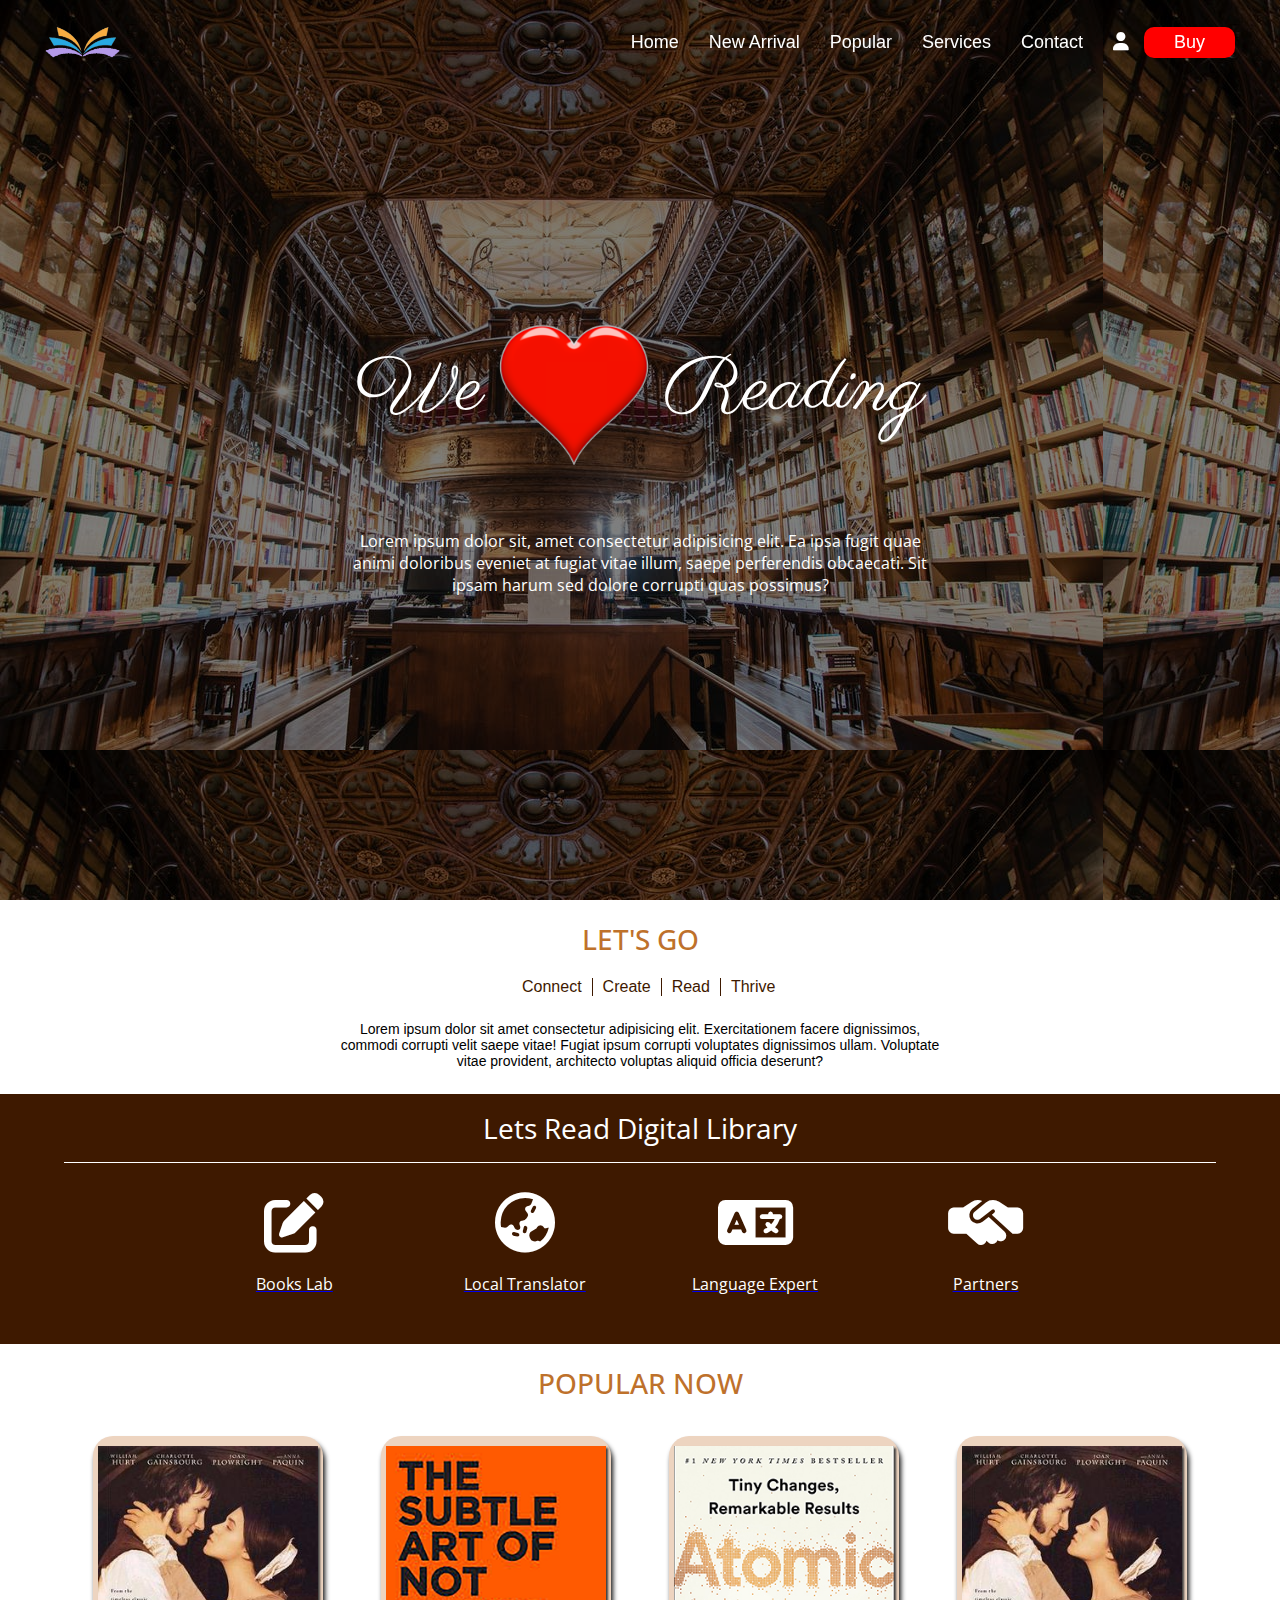
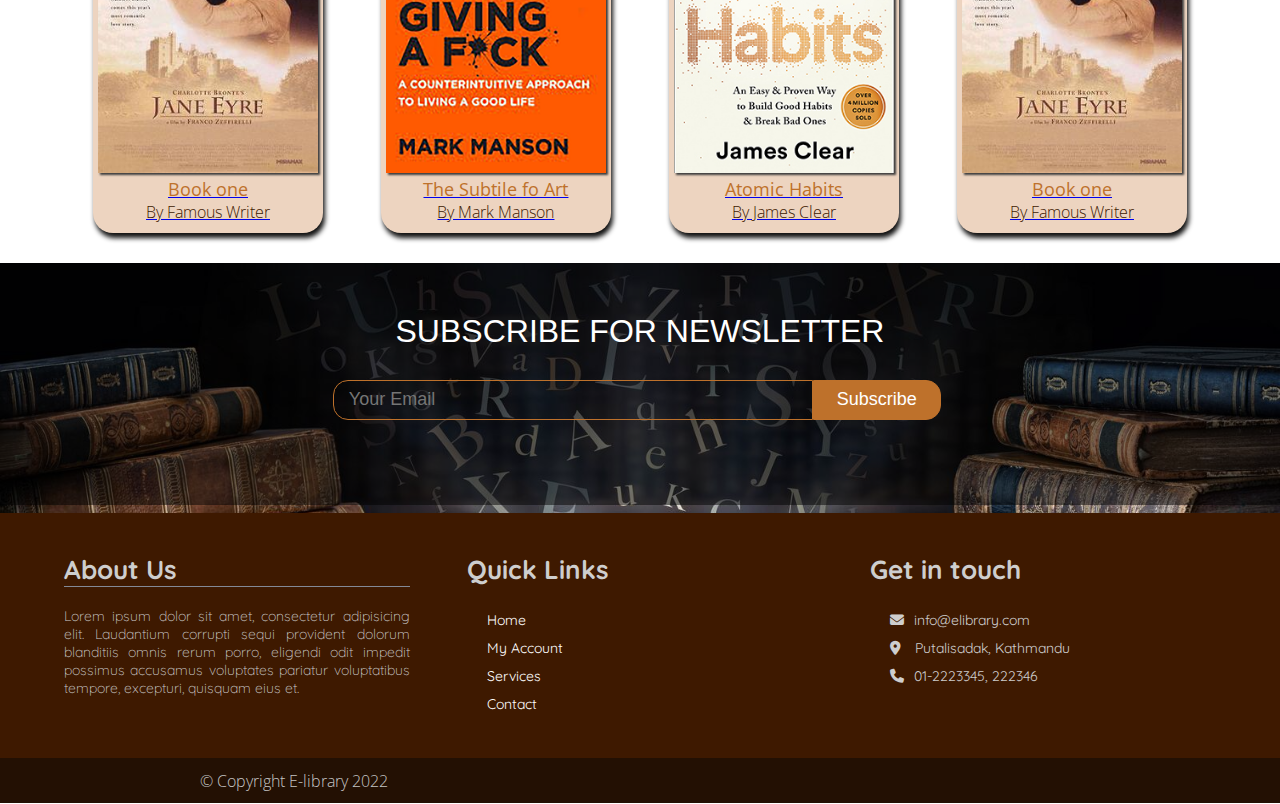
==== index.html @ 8143d74d "first commit" ====
<!DOCTYPE html>
<!-- Created By CodingNepal - www.codingnepalweb.com -->
<html lang="en">
<head>
    <meta charset="UTF-8">
    <meta name="viewport" content="width=device-width, initial-scale=1.0">
    <title>Elibrary</title>
    <!--css-->
    <link rel="stylesheet" href="css/style.css">

    <!--fontawesome cdn-->
    <link rel="stylesheet" href="https://cdnjs.cloudflare.com/ajax/libs/font-awesome/6.1.2/css/all.min.css">

</head>
<body>
    <!--start of navbar-->
    <nav class="navbar">
        <div class="content">
            <!--logo-->
          <div class="logo"><a href="index.html"><img src="images/logo.png" alt="logo"></a></div>
          <!--menus-->
          <ul class="menu-list">
            <div class="icon cancel-btn">
              <i class="fas fa-times"></i>
            </div>
            <li><a href="index.html">Home</a></li>
            <li><a href="#">New Arrival</a></li>
            <li><a href="#">Popular</a></li>
            <li><a href="services.html">Services</a></li>
            <li><a href="contact.html">Contact</a></li>
            <li id="account"><a href="#"><i class="fa fa-user"></i></a></li>
            <li id="buy"><a href="buy.html">Buy</a></li>
          </ul>
          <div class="icon menu-btn">
            <i class="fas fa-bars"></i>
          </div>
        </div>
      </nav>
    <!--start of body-->
      <section class="banner">
           <div class="overlay">
               <div class="container">
                   <div class="home-design">
                       <div class="heading">
                           <h1>We</h1>
                           <img id="heart" src="images/heart.png" alt="image">
                           <h2>Reading</h2>
                       </div>
                       <div class="heading-content">
                           <p>
                               Lorem ipsum dolor sit, amet consectetur adipisicing elit.
                               Ea ipsa fugit quae animi doloribus eveniet at fugiat vitae
                               illum, saepe perferendis obcaecati. Sit ipsam harum sed dolore
                               corrupti quas possimus?
                           </p>
                       </div>
    
                   </div>
               </div>
           </div>
    
       </section>
    <div class="content1">
       <div class="container">
           <h1>Let's Go</h1>
           <ul>
               <li class="conect">Connect</li>
               <li class="create">Create</li>
               <li class="read">Read</li>
               <li class="thrive">Thrive</li>
           </ul>
           <p>
               Lorem ipsum dolor sit amet consectetur adipisicing elit.
               Exercitationem facere dignissimos, commodi corrupti velit saepe
               vitae! Fugiat ipsum corrupti voluptates dignissimos ullam. Voluptate
               vitae provident, architecto voluptas aliquid officia deserunt?
           </p>
       </div>
    </div>
    <!--start of content 2-->
    <div class="content2">
       <div class="container">
           <h1>Lets Read Digital Library</h1>
           <div class="services">
               <ul>
                   <li><a href="#"><i class="fa-solid fa-pen-to-square"></i><h2>Books Lab</h2></a></li>
                   <li><a href="#"><i class="fa-solid fa-earth-asia"></i><h2>Local Translator</h2></a></li>
                   <li><a href="#"><i class="fa-solid fa-language"></i><h2>Language Expert</h2></a></li>
                   <li><a href="#"><i class="fa-solid fa-handshake-simple"></i><h2>Partners</h2></a></li>
               </ul>
           </div>
       </div>
    </div>
    <!--start of content 3-->
    <div class="content1">
       <div class="container">
           <h1>Popular now</h1>
           <div class="books">
            <!--flip card-->
               <div class="book1">
                <!--child-->
                <div class="flip-card-inner">
                    <!--grand child-->

                    <!--flip card front-->
                   <div class="book">
                           <a href="#">
                               <img src="images/book1.jpg"  alt="book2">
                               <h2>Book one</h2>
                               <h3>By Famous Writer</h3>
                           </a>
                   </div>
                   <!--flip effect back-->
                   <!-- <div class="flip-card-back">
                    <h1>John Doe</h1> 
                    <p>Architect & Engineer</p> 
                    <p>We love that guy</p>
                  </div> -->
                </div>
                
               </div>
    
               <div class="book1">
                <div class="book">
                        <a href="#">
                            <img src="images/book2.png"  alt="book2">
                            <h2>The Subtile fo Art</h2>
                            <h3>By Mark Manson</h3>
                        </a>
                </div>
                </div>
    
    
                <div class="book1">
                    <div class="book">
                            <a href="#">
                                <img src="images/book3.jpg"  alt="book2">
                                <h2>Atomic Habits</h2>
                                <h3>By James Clear</h3>
                            </a>
                    </div>
                </div>
    
    
                <div class="book1">
                    <div class="book">
                            <a href="#">
                                <img src="images/book1.jpg"  alt="book2">
                                <h2>Book one</h2>
                                <h3>By Famous Writer</h3>
                            </a>
                    </div>
                </div>
           </div>
       </div>
    </div>
    <!--end of popular books-->
    <div class="subscription">
       <div class="subscribe">
           <div class="newsletter">
               <h1>Subscribe for Newsletter</h1>
               <form action="#" method="#">
                   <label for="email">
                       <input type="text" placeholder="Your Email" name="email" id="email">
                       <button>Subscribe</button>
                   </label>
               </form>
           </div>
    
       </div>
    </div>
    <!--start of footer-->
    <footer>
       <div class="container">
           <div class="col-1">
               <h1>About Us</h1>
               <p>Lorem ipsum dolor sit amet, consectetur adipisicing elit. Laudantium corrupti sequi provident
                   dolorum blanditiis omnis rerum porro, eligendi odit impedit possimus accusamus voluptates pariatur
                   voluptatibus tempore, excepturi, quisquam eius et.</p>
           </div>
           <div class="col">
               <h1>Quick Links</h1>
               <ul>
                   <li><a href="#">Home</a></li>
                   <li><a href="#">My Account</a></li>
                   <li><a href="#">Services</a></li>
                   <li><a href="#">Contact</a></li>
               </ul>
           </div>
           <div class="col">
               <div class="contact1">
                   <h1>Get in touch</h1>
                   <ul>
                       <li><i class="fa-solid fa-envelope"></i>info@elibrary.com</li>
                       <li><i class="fa-solid fa-location-dot"></i> Putalisadak, Kathmandu</li>
                       <li><i class="fa-solid fa-phone"></i>01-2223345, 222346</li>
                   </ul>
               </div>
           </div>
       </div>
       <div class="company">
           <h1>&copy; Copyright E-library 2022</h1>
       </div>
    </footer>
    <!--js link-->
      <script>
        const body = document.querySelector("body");
        const navbar = document.querySelector(".navbar");
        const menu = document.querySelector(".menu-list");
        const menuBtn = document.querySelector(".menu-btn");
        const cancelBtn = document.querySelector(".cancel-btn");
        menuBtn.onclick = ()=>{
          menu.classList.add("active");
          menuBtn.classList.add("hide");
          cancelBtn.classList.add("show");
          body.classList.add("disabledScroll");
        }
        cancelBtn.onclick = ()=>{
          menu.classList.remove("active");
          menuBtn.classList.remove("hide");
          cancelBtn.classList.remove("show");
          body.classList.remove("disabledScroll");
        }
    
        window.onscroll = ()=>{
          this.scrollY > 20 ? navbar.classList.add("sticky") : navbar.classList.remove("sticky");
        }
      </script>
     
    
    </body>
    </html>
---- css/style.css ----
@import url('https://fonts.googleapis.com/css2?family=Dosis:wght@200&family=Open+Sans:wght@300;400&family=Parisienne&family=Quicksand:wght@300&display=swap');

/*google fonts
font-family: 'Open Sans', sans-serif;
font-family: 'Parisienne', cursive;
*/


*{
    margin: 0;
    padding: 0;
    box-sizing: border-box;
    font-family: 'Poppins', sans-serif;
  } 
.content{
    max-width: 1250px;
    margin: auto;
    padding: 0px 30px;
}
/*start of nav menu for desktop scren */
.navbar{
    position: fixed;
    z-index: 5;
    width: 100%;
    padding: 25px 0;
    transition: all 0.3s ease;
}
.navbar.sticky{
    padding: 10px 0;
    background: #231003;
    box-shadow: 0px 3px 5px 0px rgba(0,0,0,0.1);
}
.navbar .content{
    display: flex;
    align-items: center;
    justify-content: space-between;
}
.navbar .logo img{
    width: 75px;
}
.navbar .menu-list{
    display: inline-flex;
}
.menu-list li{
    list-style: none;
}
.menu-list #buy{
    background-color: red;
    padding: 5px 15px;
    border-radius: 10px;
    margin-top: -5px;
}
.menu-list li a{
    color: #fff;
    font-size: 18px;
    font-weight: 500;
    text-decoration: none;
    transition: all 0.3s ease;
    padding: 5px 15px;
}
.menu-list li a:hover{
    background-color: #be712b;
}
  
.banner{
      position: relative;
      width: 100%;
      height: 100vh;
      background-size: cover;
      background-position:center;
      background: url(../images/cover.jpeg);
}
.banner .overlay{
      background-color: rgba(0, 0, 0, 0.5);
      height: 100vh;
      position: relative;
}
/* home css*/
.banner .container{
      width: 100%;
}
.banner .container .home-design{
      display: inline-block;
      width: 90%;
      margin-left: 5%;
  
}
.banner .container .home-design .heading{
      display: flex;
      top: 300px;
      position: relative;
      align-items: center;
      justify-content: center;
      width: 100%;
}
.banner .container .home-design h1{
      color: #fff;
      font-family: 'Parisienne', cursive;
      font-weight: 200;
      font-size: 76px;
}
.banner .container .home-design img{
      width: 100px;
}
/* breading heart css and animation */
.banner .container .home-design #heart {
      width: 180px;
      -webkit-animation: breathing 5s ease-out infinite normal;
      animation: breathing 2s ease-out infinite normal;
      font-family:'Lantinghei SC';
      font-size: 16px;
      color: #fff;
      -webkit-font-smoothing: antialiased;
      text-align: center;
      }
@-webkit-keyframes breathing {
    0% {
      -webkit-transform: scale(0.9);
      transform: scale(0.9);
    }
  
    25% {
      -webkit-transform: scale(1);
      transform: scale(1);
    }
  
    60% {
      -webkit-transform: scale(0.9);
      transform: scale(0.9);
    }
  
    100% {
      -webkit-transform: scale(0.9);
      transform: scale(0.9);
    }
}
  
@keyframes breathing {
    0% {
      -webkit-transform: scale(0.9);
      -ms-transform: scale(0.9);
      transform: scale(0.9);
    }
  
    25% {
      -webkit-transform: scale(1);
      -ms-transform: scale(1);
      transform: scale(1);
    }
  
    60% {
      -webkit-transform: scale(0.9);
      -ms-transform: scale(0.9);
      transform: scale(0.9);
    }
  
    100% {
      -webkit-transform: scale(0.9);
      -ms-transform: scale(0.9);
      transform: scale(0.9);
    }
}
  
/*end of breadthing heart */
.banner .container .home-design h2{
      color: #fff;
      font-family: 'Parisienne', cursive;
      font-size: 76px;
      font-weight: 200;
  
}
.container .home-design .heading-content{
      position: relative;
      justify-content: center;
      align-items: center;
      width: 50%;
      margin-left: 25%;
      margin-top: 350px;
}
.container .home-design .heading-content p{
      color: #fff;
      font-family: 'Open Sans', sans-serif;
      text-align: center;
}
/* start of content of page*/
.content1 .container{
      width: 100%;
      align-items: center;
      font-family:'Open Sans', sans-serif;
  
}
.content1 .container h1{
      color: #be712b;
      font-family:'Open Sans', sans-serif;
      text-align: center;
      justify-content: center;
      padding: 20px 20px;
      position: relative;
      font-size: 28px;
      font-weight: 500;      
      text-transform: uppercase;
}
.content1 .container ul{
      display: flex;
      width: 100%;
      align-items: center;
      text-align: center;
      width: 20%;
      font-family: 'Open Sans', sans-serif;
      margin-left: 40%;
}
.content1 .container ul li{
      color: #3e1900;
      padding: 0px 10px;
      list-style: none;
      align-items: center;
      font-weight: 300;
      font-size: 16px;
      text-align: center;
      width: 100%;
      border-right: #3e1900 1px solid;
}
.content1 .container ul .thrive{
      border-right: none;
}
  
.content1 .container p{
      width: 50%;
      margin-left: 25%;
      padding: 25px 20px;
      font-size: 14px;
      display: inline-block;
      text-align: center;
      font-weight: 100;
}
  /*start of content 2 */
.content2{
      width: 100%;
      height: 250px;
      background: #3e1900;
      display: inline-block;
}
.content2 .container{
      width: 90%;
      color: #fff;
      margin-left: 5%;
}
.content2 .container h1{
      color: #fff;
      text-align: center;
      padding: 15px 20px;
      font-size: 28px;
      font-weight: 400;
      font-family: 'Open Sans', sans-serif;
      border-bottom: #ffffff 1px solid;
}
.content2 .container .services{
      width: 80%;
      margin-left: 10%;
}
.content2 .container .services ul{
      margin-top: 20px;
}
.content2 .container .services ul li{
      float: left;
      width: 25%;
      list-style: none;
      text-align: center;
      padding: 10px 0px;
}
.content2 .container .services ul li:hover{
      background: #be712b;
      border-radius: 20px;
}
.content2 .container .services ul li a i{
      color: #fff;
      justify-content: center;
      font-size: 60px;
}
.content2 .container .services ul li a h2{
      font-size: 16px;
      padding: 20px 0px;
      color: #fff;
      font-weight: 400;
      text-decoration: none;
      font-family: 'Open Sans', sans-serif;

}
/* start of books */

.content1 .container .books{
      width: 90%;
      margin-left: 5%;
      display: flex;

}
.content1 .container .books .book1{
      width: 25%;
      text-align: center;
      align-items: center;
      perspective: 1000px;
}
/*flip card hover effect*/
/* .flip-card-inner {
    position: relative;
    width: 100%;
    height: 100%;
    text-align: center;
    transition: transform 0.6s;
    transform-style: preserve-3d;
    box-shadow: 0 4px 8px 0 rgba(0,0,0,0.2);
  }
  .book1:hover .flip-card-inner {
    transform: rotateY(180deg);
  }
  
  .book1, .flip-card-back {
    position: absolute;
    width: 100%;
    height: 100%;
    -webkit-backface-visibility: hidden;
    backface-visibility: hidden;
  }
  .flip-card-back {
    background-color: #2980b9;
    color: white;
    transform: rotateY(180deg);
  } */
/*test area*/
.content1 .container .books .book1 .book{
      background: #edd4c0;
      border-radius: 20px;
      width: 80%;
      margin-left: 10%;
      margin-top: 5%;
      box-shadow: 2px 5px 5px #121212;
}
.content1 .container .books .book1 img{
      width: 220px;
      margin-top: 10px;
      box-shadow: 2px 2px 2px #3e3e3e;
}

  
.content1 .container .books .book1 h2{
      text-decoration: none;
      color: #be712b;
      font-weight: 400;
      font-size: 18px;
      font-family: 'Open Sans', sans-serif;
}
.content1 .container .books .book1 h3{
      text-decoration: none;
      color: #3e1900;
      font-size: 16px;
      padding-bottom: 10px;
      font-family: 'Open Sans', sans-serif;
      font-weight: 300;
}
/*start of subscription*/
.subscription{
      width: 100%;
      margin-top: 30px;
      height: 250px;
      background-image: url('../images/newsletter.jpg');
      align-items: center;
      background-size: cover;
  
}
.subscription .subscribe{
      background-color: rgba(0, 0, 0, 0.5);
      width: 100%;
}
.subscription .subscribe .newsletter{
      color: #fff;
      font-family: 'Open Sans', sans-serif;
      text-align: center;
      padding: 50px 0px;
      width: 50%;
      margin-left: 25%;
}
.subscription .subscribe .newsletter h1{
      width: 80%;
      text-align: center;
      margin-left: 10%;
      text-transform: uppercase;
      font-weight: 300;
}
.subscription .subscribe .newsletter form{
      width: 100%;
      padding: 30px 0px;
      display: inline-block;
      font-family: 'Open Sans', sans-serif;
      font-weight: 300;
}
.subscription .subscribe .newsletter form input{
      width: 75%;
      margin-left: 2%;
      height: 40px;
      float: left;
      font-size: 18px;
      border: #be712b 1px solid;
      border-radius: 15px 0px 0px 15px;
      outline: none;
      padding: 12px 15px;
      background: transparent;
      color: #fff;
      font-family: 300;
}
.subscription .subscribe .newsletter form input::placeholder{
      padding: 5px 0px;
      font-size: 18px;
      margin: 5px;
}
.subscription .subscribe .newsletter form button{
      width: 20%;
      height: 40px;
      border: #be712b 1px solid;
      color: #fff;
      border-radius: 0px 15px 15px 0px;
      background-color: #be712b;
      font-size: 18px;
      font-weight: 500;
      float: left;
}
.subscription .subscribe .newsletter form button:hover{
    background: #3e1900;
    border: #3e1900 1px solid;
}
/*start of footer*/
footer{
      width: 100%;
      height: 250px;
      background: #3e1900;
}
footer .container{
      color: #cecece;
      width: 90%;
      margin-left: 5%;
      padding: 40px 0px;
      display: flex;
      font-family: 'Quicksand', sans-serif;
    }
footer .container .col-1{
      width: 30%;
}
footer .container .col-1 h1{
      font-size: 26px;
      border-bottom: #838996 1px solid;
      font-family: 'Quicksand', sans-serif;
}
footer .container .col-1 p{
      text-align: justify;
      padding: 20px 0px;
      font-size: 14px;
      font-weight: 100;
      font-family: 'Quicksand', sans-serif;
}
footer .container .col{
      width: 30%;
      margin-left: 5%;
}
footer .container .col h1{
      font-size: 26px;
      font-family: 'Quicksand', sans-serif;
}
footer .container .col ul{
      margin-top: 20px;
      width: 100%;
}
footer .container .col ul li{
      list-style: none;
      padding: 5px 20px;
      font-size: 14px;
      font-family: 'Quicksand', sans-serif;
}
footer .container .col ul li a{
      color: #fff;
      text-decoration: none;
      font-family: 'Quicksand', sans-serif;
}
footer .container .col ul li i{
      padding-right: 10px;
}
.company{
      width: 100%;
      color: rgb(197, 197, 197);
      height: 45px;
      background-color: #231003;
}
.company h1{
      font-size: 16px;
      padding: 12px 200px;
      font-family: 'Open Sans', sans-serif;
      font-weight: 200;
}
.icon{
    color: #fff;
    font-size: 20px;
    cursor: pointer;
    display: none;
}
.icon.cancel-btn{
    position: absolute;
    right: 30px;
    top: 20px;
}
.navbar.sticky .icon.cancel-btn{
    top: 10px;
}
@media (max-width: 868px) {
    body.disabledScroll{
      overflow: hidden;
    }
    .icon{
      display: block;
      height: 50px;
      width: 50px;
      text-align: center;
      line-height: 50px;
      border-radius: 50%;
      z-index: 9;
    }
    .icon.cancel-btn{
      display: none;
    }
    .icon.cancel-btn.show{
      display: block;
    }
    .icon.hide{
      display: none;
    }
    /*navbar css*/
    .navbar .menu-list{
      position: fixed;
      top: 0;
      left: 0;
      height: 100vh;
      width: 100%;
      background: #231003;
      display: block;
      padding: 40px 0;
      text-align: center;
      clip-path: circle(25px at calc(100% - 55px) calc(0% + 50px));
      transition: all 0.3s ease;
    }
    .navbar.sticky .menu-list{
      clip-path: circle(25px at calc(100% - 55px) calc(0% + 35px));
    }
    .navbar .menu-list.active{
      clip-path: circle(75%);
    }
    .navbar .menu-list li{
      margin-top: 45px;
    }
    .navbar .menu-list li a{
      font-size: 23px;
    }
    /*banner css*/
    .banner{
        background: url(../images/cover.jpeg);
        width: 100%;
        height: 100vh;
    }
    .banner .overlay .container .home-design .heading{
        display: inline-block;
        width: 100%;
        justify-content: center;
        align-items: center;
        text-align: center;
        margin: 0;
        margin-top: -100px;
        padding: 0;
    }
    .banner .overlay .container .heading-content{
        width: 100%;
        margin: 0;
        margin-top: 330px;
    }
    /*lets go*/
    .content1 .container ul{
        margin: 0;
        align-items: center;
        text-align: center;
        margin-left: 20%;
    }
    .content1 .container p{
        width: 100%;
        margin: 0;
    }
    /* lets read digial library*/
    .content2 .container h1{
        font-size: 20px;
    }
    .content2 .container .services ul li a i{
        font-size: 40px;
    }
    .content2 .container .services ul li a h1{
        font-size: 12px;
    }
    /*books css*/
    .content1 .container .books{
        display: block;
        margin: 0;
    }
    .content1 .container .books .book1{
        width: 90%;
        margin-left: 5%;
        margin-top: 30px;
    }
    /*subscription*/
    .subscription .subscribe .newsletter{
        width: 90%;
        margin-left: 5%;
    }
    .subscription .subscribe .newsletter h1{
        font-size: 20px;
        width: 100%;
        margin: 0;
    }
    .subscription .subscribe .newsletter form{
        margin: 0;
        margin-top: 30px;
    }
    /*footer*/
    footer{
        height: 45vh;
    }
    footer .container{
        display: block;
    }
    footer .container .col-1{
        width: 100%;
    }
    footer .container .col-1 h1{
        font-size: 18px;
        padding: 0;
        margin-top: -20px;
    }
    footer .container .col-1 p{
        font-size: 12px;
    }
    footer .container .col{
        display: inline-block;
        width: 40%;
    }
    footer .container .col h1{
        font-size: 18px;
    }
    footer .container .col ul li {
        font-size: 12px;
        padding: 5px 3px;
    }
    footer .container .col ul li a{
        font-size: 12px;
    }
    footer .company{
        margin: 0;
        text-align: center;
    }
    footer .company h1{
        width: 100%;
        font-size: 14px;
        margin: 0;
        padding: 10px 0px;
        align-items: center;

    }
    
    
  }

  /*============================
  ==============================
  contact page css
  ==============================
  ============================*/

.contact{
    width: 100%;
    background: url('../images/contact.jpg');
    height: 100vh;
    background-size: cover;
  }
.contact .container{
    width: 70%;
    margin-left: 15%;
    padding-top: 100px;
    position: relative;
    border-radius: 15px;
    background: rgba(250, 244, 244, 0.5);
    font-family: 'Open Sans', sans-serif;
    box-shadow: 0 4px 8px 0 rgba(0, 0, 0, 0.2), 0 6px 20px 0 rgba(0, 0, 0, 0.19);
    position: fixed;
    margin-top: 100px;
}
.contact .container .wrapper {
    display: inline-block;
    position: relative;
    margin-top: -50px;
    width: 100%;
}
.contact .container .wrapper h1{
    color: #e41314;
    font-size: 14px;
    font-weight: 200;
    text-align: center;
    align-items: center;
    text-transform: capitalize;
}
.contact .container .wrapper h2{
    color: #000;
    text-align: center;
    font-size: 26px;

}
.contact .container .wrapper .details{
    display: flex;
    width: 100%;
    padding: 30px 0px;
}
/* contact details css */
.contact .container .wrapper .details .contact-details{
    width: 50%;
}
.contact .container .wrapper .details .contact-details ul {
    padding: 20px 25px;
}
.contact .container .wrapper .details .contact-details ul li{
    list-style: none;
    padding: 10px 0px;
}
.contact .container .wrapper .details .contact-details ul i{
    float: left;
    font-size: 22px;
    padding: 5px 15px;
    color: #e41314;
}
.contact .container .wrapper .details .contact-details ul h1{
    font-size: 22px;
    font-weight: 550;
    color: #000;
    text-align: left;
}
.contact .container .wrapper .details .contact-details ul h2{
    font-size: 18px;
    text-align: left;
    font-weight: 200;
}
.contact .container .details .contact-details .social-icons{
    display: flex;
    margin-left: 50px;
}
.contact .container .details .contact-details .social-icons li a i:hover{
    color: orange;
}

.contact .container .details .form{
    width: 50%;
}
/* contact form css */
.contact .container .wrapper .details .form input,
.contact .container .wrapper .details .form textarea{
    display: block;
    width: 90%;
    margin-left: 5%;
    margin-top: 25px;
    padding: 5px 10px;
    outline: none;
    font-size: 16px;
    color: #3e3e3e;
    border: #d2d1d1 1px solid;
    border-radius: 5px;
    background: #f8f9fb;
}
.contact .container .wrapper .details .form input::placeholder{
    color:#b5b9c4 ;
}
.contact .container .wrapper .details .form textarea::placeholder{
    color: #b5b9c4;
}
.contact .container .wrapper .details .form button{
    background: #e41314;
    color: #fff;
    outline: none;
    width: 90%;
    margin-left: 5%;
    padding: 10px 5px;
    margin-top: 20px;
    border: none;
    border-radius: 5px;
    font-size: 18px;
    transition: 0.5s ease;
}
.contact .container .wrapper .details .form button:hover{
    background: orange;
}


/***********************
========================
========================
***********************/
.service{
    width:100%;
    margin: 0;
    padding: 0;
}
.service .container{
    padding-top: 90px;
    width: 80%;
    margin-top: 25px;
    display: inline-block;
    margin-left: 150px;
}
.service .container .wrapper{
    display: block;
    margin-top: 30px;
}
.service .container .wrapper .box{
    width: 20%;
    background: #dde6ff;
    padding: 10px 5px;
    height: 300px;
    text-align: center;
    display: inline-block;
    margin-left: 15px;
    border-radius: 15px;
    box-shadow: 0 4px 8px 0 rgba(0, 0, 0, 0.2), 0 6px 20px 0 rgba(0, 0, 0, 0.19);
}
.service .container .wrapper .box i{
    font-size: 150px;
    color: #e41314;
    text-align: center;

}
.service .container .wrapper .box h1{
    font-size: 24px;
    padding: 30px 0px;
    color: rgb(0, 75, 237);
}
.service .container .table h1{
    color: #be712b;
    margin-top: 60px;

}
.service .container .table{
    text-align: center;
    align-items: center;
    border-collapse: collapse;
    width: 80%;
    margin-top: 30px;
    margin-left: 10%;
}
.service .container .table table{
    width: 100%;
    border-collapse: collapse;
}
.service .container table tr th,
.service .container table tr td{
    border: rgb(157, 157, 157) 1px solid;
    padding: 5px 10px;
    font-size: 22px;
    font-family: 'Courier New', Courier, monospace;    
}
.service .container table thead tr .time,
.service .container table thead tr .basic,
.service .container table thead tr .classic,
.service .container table thead tr .premium{
    width: 25%;
    background: #8ddef5;
}
.service .container table tbody tr td{
    padding: 5px 10px;
    font-size: 22px;
    font-family: 'Courier New', Courier, monospace;
}
.buy{
    align-items: center;
    justify-self: center;
}
.buy form{
    padding: 30px 20px;
}
.buy form button{
    width: 50%;
    margin-left: 25%;
    padding: 15px 20px;
    font-size: 24px;
    background: #07c07f;
    border-radius: 15px;
    outline: none;
    border: none;
}
.buy form button:hover{
    background: #07d78e;
}
.buy form button a{
    color: #fff;
    font-weight: 700;
    text-decoration: none;
}

/****************
=================
subscrpiton form css
=================
****************/
.subscription-form{
    padding-top: 150px;
 
    background: rgba(249, 245, 192, 0.1);
}
.subscription .container{
    background: url(../images/pattern.jpg);
}
.subscription-form h1{
    text-align: center;
    color: red;
}
.subscription-form .form{
    width: 80%;
    margin-left: 10%;
}
.subscription-form .form form{
    margin-top: 50px;
}
.subscription-form .form label{
    font-size: 18px;
}
.subscription-form .form input{
    padding: 5px 15px;
    font-size: 16px;
}
.subscription-form .form #name,
.subscription-form .form #email,
.subscription-form .form #package{
    width: 40%;
}
.subscription-form .form #provience,
.subscription-form .form #district{
    width: 30%;
}
.subscription-form .form label,
.subscription-form .form select{
    font-size: 18px;
}
.subscription-form .form button{
    padding: 10px 20px;
    margin-bottom: 20px;
    border: none;
    outline: none;
    background: red;
    font-weight: bold;
    font-size: 18px;
    color: #fff;
}
.subscription-form .form #sex{
    margin-left: 150px;
}
.subscription-form .partners .gateway{
    display: flex;
    align-items: center;
    justify-content: center;
    padding: 40px 0px;
}
.subscription-form .partners .gateway .payment{
    padding: 0px 10px;
    border-radius: 5px;
}
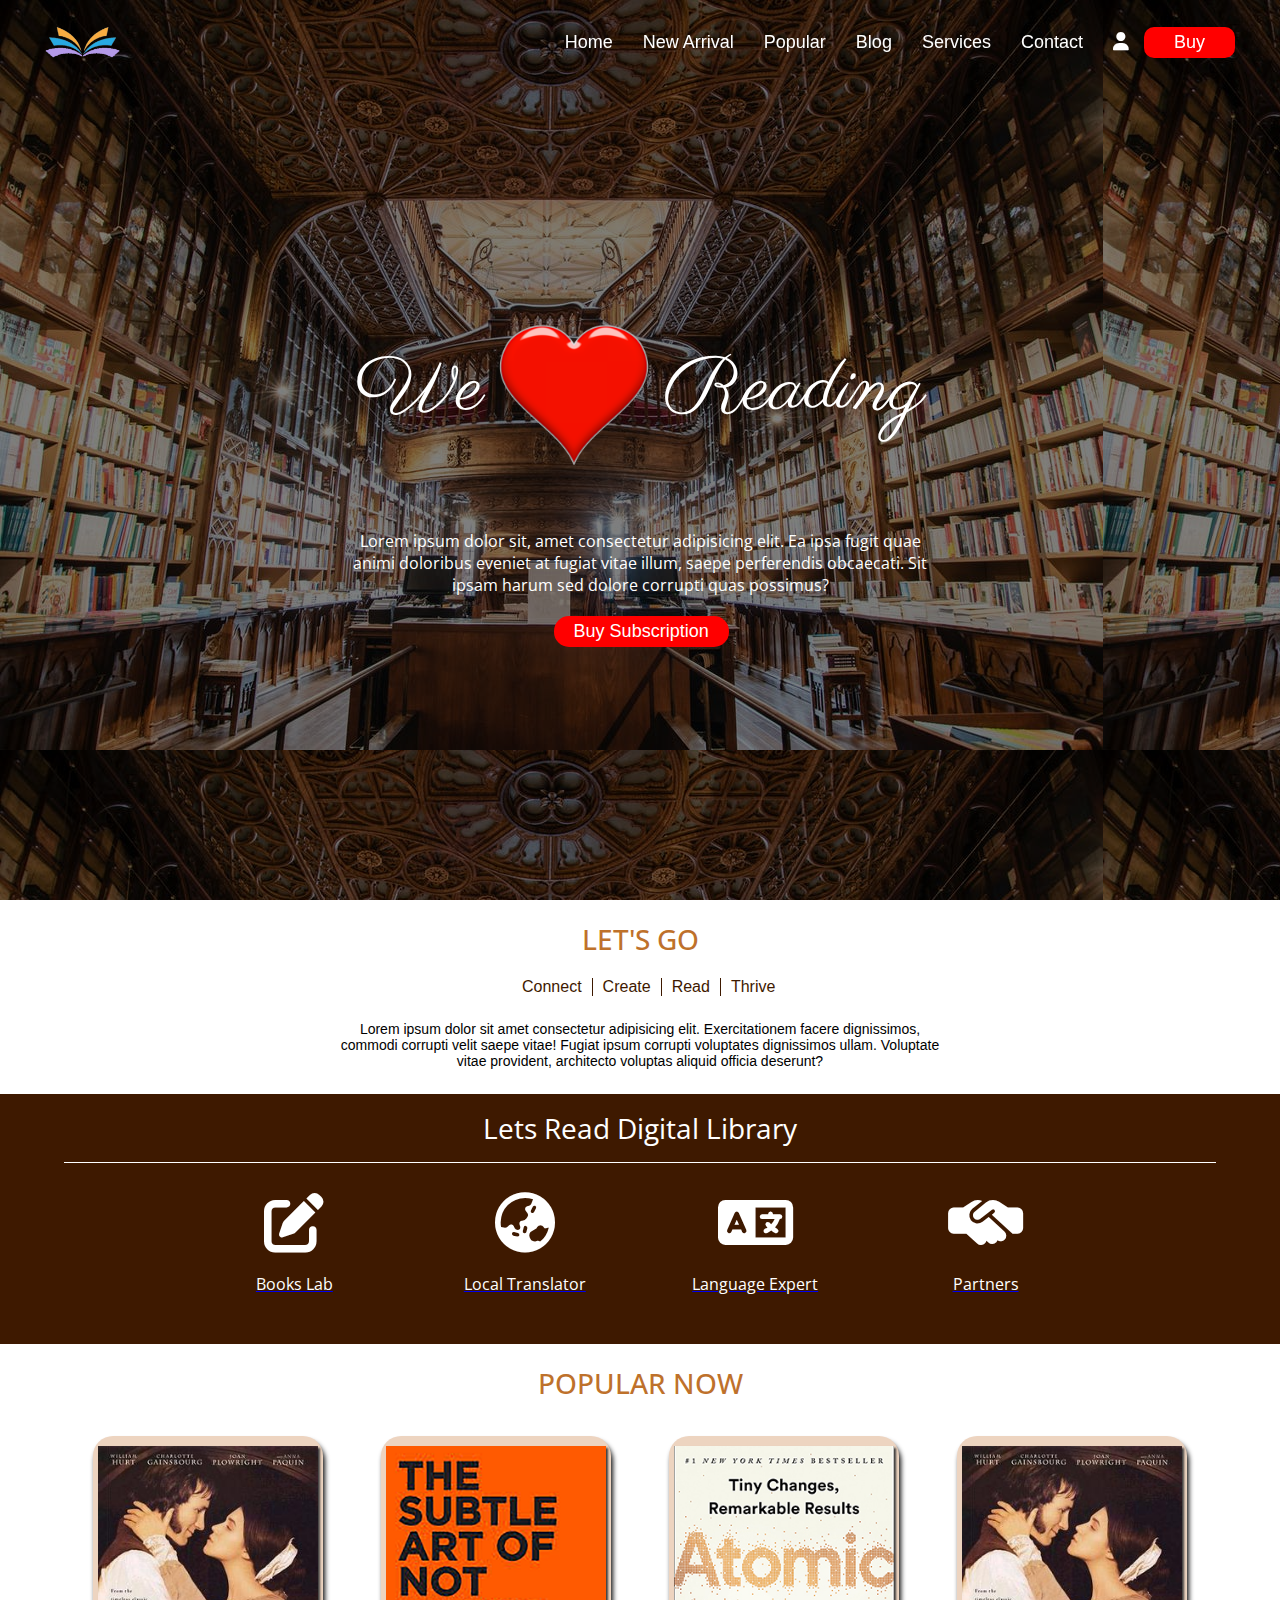
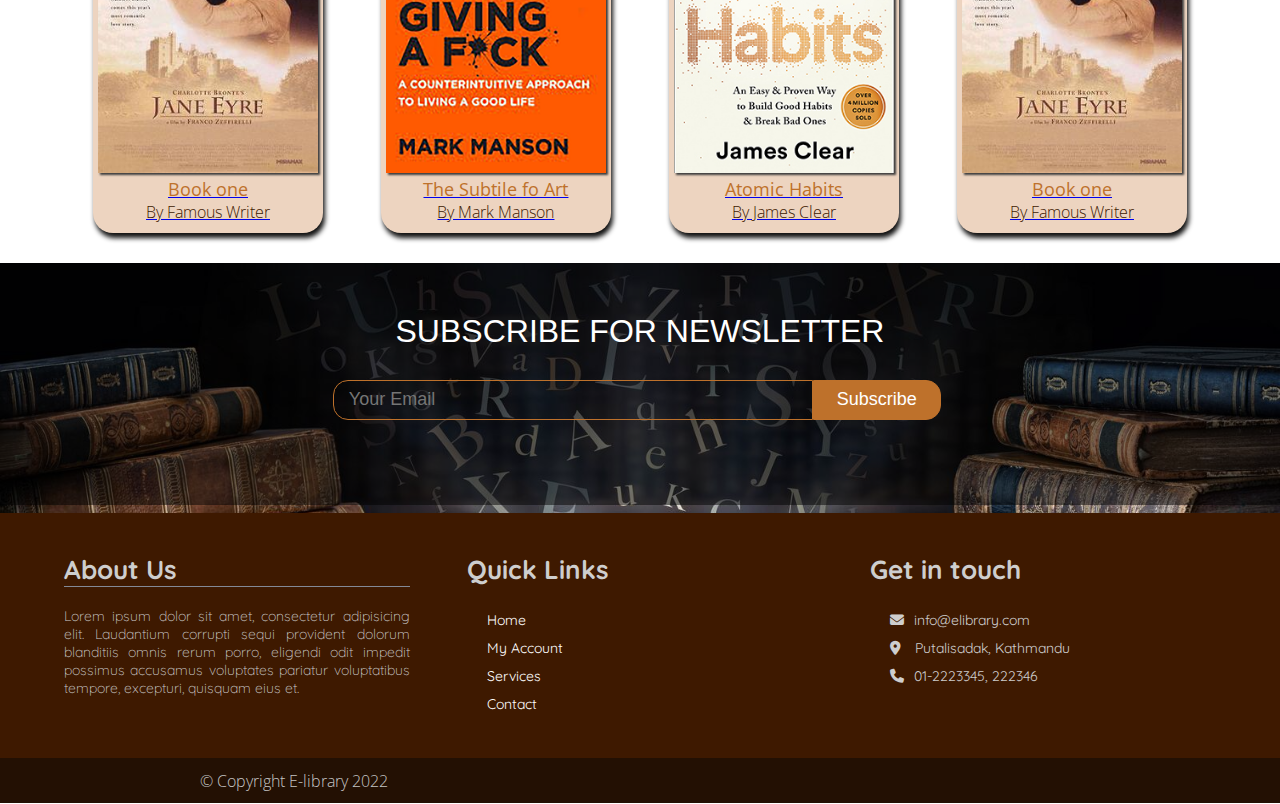
==== commit 5c915651: "update" ====
--- a/index.html
+++ b/index.html
@@ -26,6 +26,7 @@
             <li><a href="index.html">Home</a></li>
             <li><a href="#">New Arrival</a></li>
             <li><a href="#">Popular</a></li>
+            <li><a href="blog.html">Blog</a></li>
             <li><a href="services.html">Services</a></li>
             <li><a href="contact.html">Contact</a></li>
             <li id="account"><a href="#"><i class="fa fa-user"></i></a></li>
@@ -53,6 +54,7 @@
                                illum, saepe perferendis obcaecati. Sit ipsam harum sed dolore
                                corrupti quas possimus?
                            </p>
+                           <button> <a href="#">Buy Subscription</a></button>
                        </div>
     
                    </div>
--- a/css/style.css
+++ b/css/style.css
@@ -92,6 +92,7 @@
       align-items: center;
       justify-content: center;
       width: 100%;
+      
 }
 .banner .container .home-design h1{
       color: #fff;
@@ -181,6 +182,28 @@
       color: #fff;
       font-family: 'Open Sans', sans-serif;
       text-align: center;
+}
+.container .home-design .heading-content button{
+    background: red;
+    color: #fff;
+    padding: 5px 20px;
+    align-items: center;
+    margin-left: 35%;
+    margin-top: 20px;
+    outline: none;
+    border: none;
+    border-radius: 15px;
+
+}
+.container .home-design .heading-content button:hover{
+    background-color: #be712b;
+    transition: 0.5s ease;
+}
+.container .home-design .heading-content button a{
+    color: #fff;
+    text-decoration: none;
+    font-size: 18px;
+
 }
 /* start of content of page*/
 .content1 .container{
@@ -508,6 +531,175 @@
 .navbar.sticky .icon.cancel-btn{
     top: 10px;
 }
+
+  /*============================
+  ==============================
+  blog page css
+  ==============================
+  ============================*/
+.container .blog{
+}
+.container .blog .top-banner{
+    background: url(../images/blog-banner.jpg) ;
+    height: 80vh;
+    padding-top: 50px;
+
+}
+.container .blog .top-banner .highlight-content{
+    background: rgba(197, 197, 197, 0.8);
+    width: 80%;
+    height: 80%;
+    margin-top: 5%;
+    display: flex;
+    padding-left: 60px;
+}
+.container .blog .top-banner .highlight-content img{
+    width: 300px;
+    height: 350px;
+    padding: 50px 20px;
+
+}
+.container .blog .top-banner .highlight-content .reading{
+    margin-top: 50px;
+}
+.container .blog .top-banner .highlight-content .reading h1{
+    font-size: 13px;
+    padding: 5px 20px;
+
+}
+.container .blog .top-banner .highlight-content .reading h2{
+    font-size: 26px;
+    padding-left: 15px;
+}
+.container .blog .top-banner .highlight-content .reading p{
+    font-size: 16px;
+    padding: 15px 20px;
+    text-align: justify;
+
+}
+.container .blog .breaking{
+    background: #002245;
+    display: flex;
+}
+.container .blog .breaking h1{
+    font-size: 30px;
+    padding: 15px 10px;
+    color: #fff;
+    margin-left: 10%;
+}
+.container .blog .breaking button{
+    background: #0071bc;
+    padding: 5px 20px;
+    border: none;
+    height: 40px;
+    margin-top: 13px;
+}
+.container .blog .breaking button:hover{
+    background: #04c214;
+    transition: 0.5s ease;
+}
+.container .blog .breaking button a{
+    font-size: 16px;
+    color: #fff;
+    text-decoration: none;
+    font-size: 18px;
+    font-weight: 100;
+}
+.container .blog h1{
+    margin-left: 5%;
+    padding: 15px 0px;
+
+}
+.container .blog .wrapper .topics ul{
+    display: flex;
+    margin-left: 5%;
+
+}
+.container .blog .wrapper .topics ul li{
+    list-style: none;
+    padding: 5px 10px;
+}
+.container .blog .wrapper .topics ul li a{
+    text-decoration: none;
+    font-size: 18px;
+    font-weight: bold;
+    color: red;
+}
+.container .blog .wrapper{
+    margin-left: 10%;
+    width: 80%;
+}
+.container .blog .wrapper .books{
+    display: flex;
+    margin-top: 10px;
+    border-bottom: #838996 1px solid;
+}
+.container .blog .wrapper .books img{
+    padding: 15px 10px;
+    width: 100px;
+}
+.container .blog .wrapper .books .reading h1{
+    font-size: 14px;
+    font-weight: 100;
+}
+.container .blog .wrapper .books .reading h2{
+    font-size: 18px;
+    padding: 5px 10px;
+    cursor: pointer;
+}
+.container .blog .wrapper .books .reading p{
+    font-size: 13px;
+    padding: 5px 10px;
+}
+.container .blog .wrapper .books .reading h2:hover{
+    color: red;
+    text-decoration: underline;
+    transition: 0.5s ease;
+}
+.container .blog .news{
+    background: #002245;
+    width: 60%;
+    margin-top: 50px;
+    margin-left: 10%;
+    padding: 20px 0px;
+    margin-bottom: 50px;
+}
+.container .blog .news h1{
+    font-size: 30px;
+    color: #fff;
+}
+.container .blog .news p{
+    font-size: 14px;
+    color: #fff;
+    padding: 20px 5px;
+    margin-left: 5%;
+
+}
+.container .blog .news h2{
+    margin-left: 5%;
+    color: #fff;
+}
+.container .blog .news h3{
+    background: #fff;
+    margin-left: 5%;
+    width: 17%;
+    padding: 5px 10px;
+    text-align: center;
+}
+.container .blog .news h3:hover{
+    background: red;
+    transition: 0.2s ease;
+}
+.container .blog .news h3 a:hover{
+    color: #fff;
+
+}
+.container .blog .news h3 a{
+    text-decoration: none;
+    color: #002245;
+    align-items: center;
+    text-align: center;
+}
 @media (max-width: 868px) {
     body.disabledScroll{
       overflow: hidden;
@@ -814,30 +1006,29 @@
     margin-left: 150px;
 }
 .service .container .wrapper{
-    display: block;
+    display: flex;
     margin-top: 30px;
 }
 .service .container .wrapper .box{
     width: 20%;
-    background: #dde6ff;
+    background: #be712b;
     padding: 10px 5px;
     height: 300px;
     text-align: center;
-    display: inline-block;
-    margin-left: 15px;
+    margin-left: 4%;
     border-radius: 15px;
     box-shadow: 0 4px 8px 0 rgba(0, 0, 0, 0.2), 0 6px 20px 0 rgba(0, 0, 0, 0.19);
 }
 .service .container .wrapper .box i{
     font-size: 150px;
-    color: #e41314;
+    color: #fff;
     text-align: center;
 
 }
 .service .container .wrapper .box h1{
     font-size: 24px;
     padding: 30px 0px;
-    color: rgb(0, 75, 237);
+    color: #FFF;
 }
 .service .container .table h1{
     color: #be712b;
